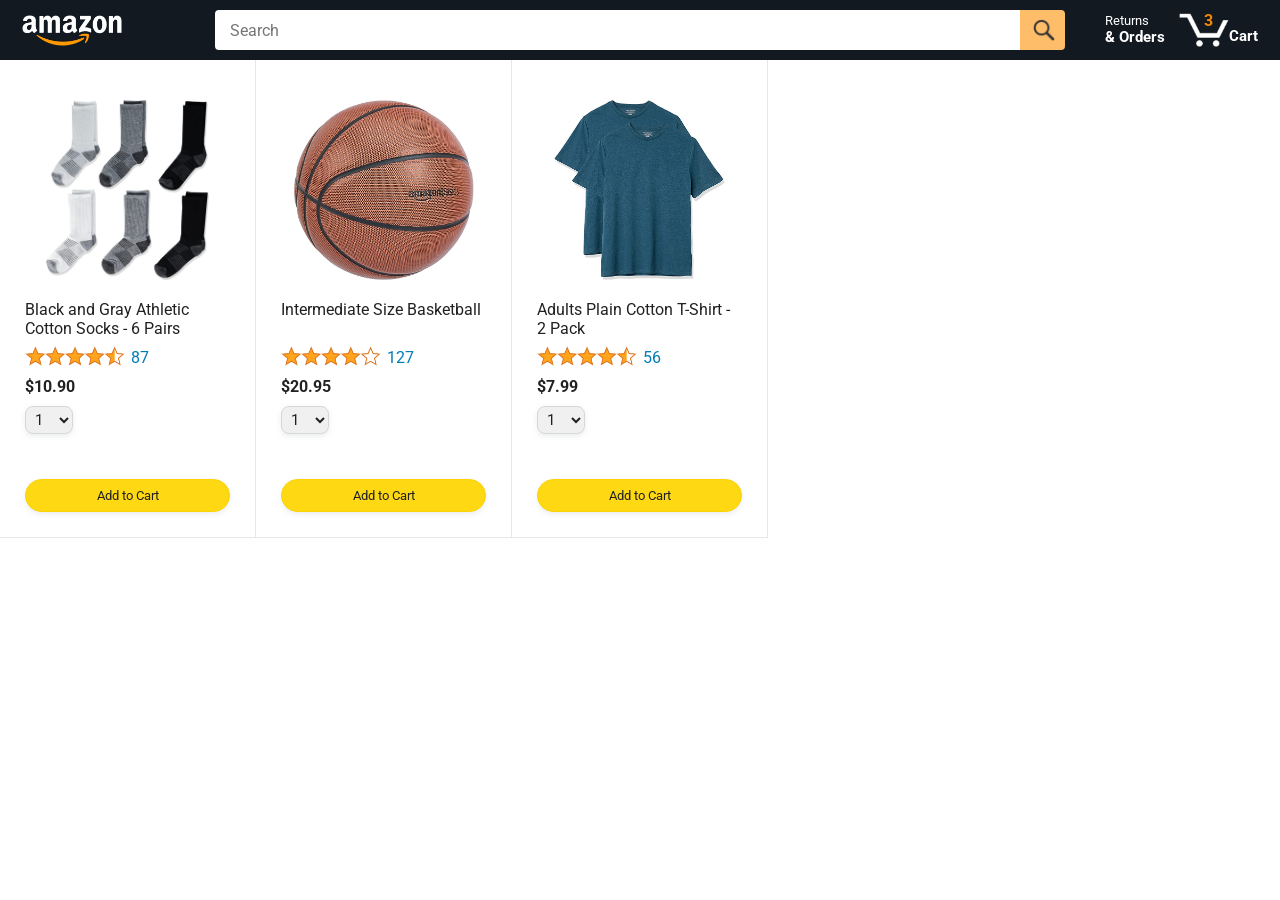
==== amazon.html @ 92a17360 "Add the starting files" ====
<!DOCTYPE html>
<html>
  <head>
    <title>Amazon Project</title>

    <!-- This code is needed for responsive design to work.
      (Responsive design = make the website look good on
      smaller screen sizes like a phone or a tablet). -->
    <meta name="viewport" content="width=device-width, initial-scale=1">

    <!-- Load a font called Roboto from Google Fonts. -->
    <link rel="preconnect" href="https://fonts.googleapis.com">
    <link rel="preconnect" href="https://fonts.gstatic.com" crossorigin>
    <link href="https://fonts.googleapis.com/css2?family=Roboto:wght@400;500;700&display=swap" rel="stylesheet">

    <!-- Here are the CSS files for this page. -->
    <link rel="stylesheet" href="styles/shared/general.css">
    <link rel="stylesheet" href="styles/shared/amazon-header.css">
    <link rel="stylesheet" href="styles/pages/amazon.css">
  </head>
  <body>
    <div class="amazon-header">
      <div class="amazon-header-left-section">
        <a href="amazon.html" class="header-link">
          <img class="amazon-logo"
            src="images/amazon-logo-white.png">
          <img class="amazon-mobile-logo"
            src="images/amazon-mobile-logo-white.png">
        </a>
      </div>

      <div class="amazon-header-middle-section">
        <input class="search-bar" type="text" placeholder="Search">

        <button class="search-button">
          <img class="search-icon" src="images/icons/search-icon.png">
        </button>
      </div>

      <div class="amazon-header-right-section">
        <a class="orders-link header-link" href="orders.html">
          <span class="returns-text">Returns</span>
          <span class="orders-text">& Orders</span>
        </a>

        <a class="cart-link header-link" href="checkout.html">
          <img class="cart-icon" src="images/icons/cart-icon.png">
          <div class="cart-quantity">3</div>
          <div class="cart-text">Cart</div>
        </a>
      </div>
    </div>
    
    <div class="main">
      <div class="products-grid">
        <div class="product-container">
          <div class="product-image-container">
            <img class="product-image"
              src="images/products/athletic-cotton-socks-6-pairs.jpg">
          </div>

          <div class="product-name limit-text-to-2-lines">
            Black and Gray Athletic Cotton Socks - 6 Pairs
          </div>

          <div class="product-rating-container">
            <img class="product-rating-stars"
              src="images/ratings/rating-45.png">
            <div class="product-rating-count link-primary">
              87
            </div>
          </div>

          <div class="product-price">
            $10.90
          </div>

          <div class="product-quantity-container">
            <select>
              <option selected value="1">1</option>
              <option value="2">2</option>
              <option value="3">3</option>
              <option value="4">4</option>
              <option value="5">5</option>
              <option value="6">6</option>
              <option value="7">7</option>
              <option value="8">8</option>
              <option value="9">9</option>
              <option value="10">10</option>
            </select>
          </div>

          <div class="product-spacer"></div>

          <div class="added-to-cart">
            <img src="images/icons/checkmark.png">
            Added
          </div>

          <button class="add-to-cart-button button-primary">
            Add to Cart
          </button>
        </div>

        <div class="product-container">
          <div class="product-image-container">
            <img class="product-image"
              src="images/products/intermediate-composite-basketball.jpg">
          </div>

          <div class="product-name limit-text-to-2-lines">
            Intermediate Size Basketball
          </div>

          <div class="product-rating-container">
            <img class="product-rating-stars"
              src="images/ratings/rating-40.png">
            <div class="product-rating-count link-primary">
              127
            </div>
          </div>

          <div class="product-price">
            $20.95
          </div>

          <div class="product-quantity-container">
            <select>
              <option selected value="1">1</option>
              <option value="2">2</option>
              <option value="3">3</option>
              <option value="4">4</option>
              <option value="5">5</option>
              <option value="6">6</option>
              <option value="7">7</option>
              <option value="8">8</option>
              <option value="9">9</option>
              <option value="10">10</option>
            </select>
          </div>

          <div class="product-spacer"></div>

          <div class="added-to-cart">
            <img src="images/icons/checkmark.png">
            Added
          </div>

          <button class="add-to-cart-button button-primary">
            Add to Cart
          </button>
        </div>

        <div class="product-container">
          <div class="product-image-container">
            <img class="product-image"
              src="images/products/adults-plain-cotton-tshirt-2-pack-teal.jpg">
          </div>

          <div class="product-name limit-text-to-2-lines">
            Adults Plain Cotton T-Shirt - 2 Pack
          </div>

          <div class="product-rating-container">
            <img class="product-rating-stars"
              src="images/ratings/rating-45.png">
            <div class="product-rating-count link-primary">
              56
            </div>
          </div>

          <div class="product-price">
            $7.99
          </div>

          <div class="product-quantity-container">
            <select>
              <option selected value="1">1</option>
              <option value="2">2</option>
              <option value="3">3</option>
              <option value="4">4</option>
              <option value="5">5</option>
              <option value="6">6</option>
              <option value="7">7</option>
              <option value="8">8</option>
              <option value="9">9</option>
              <option value="10">10</option>
            </select>
          </div>

          <div class="product-spacer"></div>

          <div class="added-to-cart">
            <img src="images/icons/checkmark.png">
            Added
          </div>

          <button class="add-to-cart-button button-primary">
            Add to Cart
          </button>
        </div>
      </div>
    </div>
  </body>
</html>
---- styles/shared/general.css ----
body {
  font-family: Roboto, Arial;
  color: rgb(33, 33, 33);
  /* The <body> element has a default margin of 8px
     on all sides. This removes the default margins. */
  margin: 0;
}

/* <p> elements have a default margin on the top
   and bottom. This removes the default margins. */
p {
  margin: 0;
}

button {
  cursor: pointer;
}

select {
  cursor: pointer;
}

input, select, button {
  font-family: Roboto, Arial;
}

.button-primary {
  color: rgb(33, 33, 33);
  background-color: rgb(255, 216, 20);
  border: 1px solid rgb(252, 210, 0);
  border-radius: 8px;
  cursor: pointer;
  box-shadow: 0 2px 5px rgba(213, 217, 217, 0.5);
}

.button-primary:hover {
  background-color: rgb(247, 202, 0);
  border: 1px solid rgb(242, 194, 0);
}

.button-primary:active {
  background: rgb(255, 216, 20);
  border-color: rgb(252, 210, 0);
  box-shadow: none;
}

.button-secondary {
  color: rgb(33, 33, 33);
  background: white;
  border: 1px solid rgb(213, 217, 217);
  border-radius: 8px;
  cursor: pointer;
  box-shadow: 0 2px 5px rgba(213, 217, 217, 0.5);
}

.button-secondary:hover {
  background-color: rgb(247, 250, 250);
}

.button-secondary:active {
  background-color: rgb(237, 253, 255);
  box-shadow: none;
}

/* These styles will limit text to 2 lines. Anything
   beyond 2 lines will be replaced with "..."
   You can find this code by using an A.I. tool or by
   searching in Google.
   https://css-tricks.com/almanac/properties/l/line-clamp/ */
.limit-text-to-2-lines {
  display: -webkit-box;
  -webkit-line-clamp: 2;
  -webkit-box-orient: vertical;
  overflow: hidden;
}

.link-primary {
  color: rgb(1, 124, 182);
  cursor: pointer;
}

.link-primary:hover {
  color: rgb(196, 80, 0);
}

/* Styles for dropdown selectors. */
select {
  color: rgb(33, 33, 33);
  background-color: rgb(240, 240, 240);
  border: 1px solid rgb(213, 217, 217);
  border-radius: 8px;
  padding: 3px 5px;
  font-size: 15px;
  cursor: pointer;
  box-shadow: 0 2px 5px rgba(213, 217, 217, 0.5);
}

select:focus,
input:focus {
  outline: 2px solid rgb(255, 153, 0);
}
---- styles/shared/amazon-header.css ----
.amazon-header {
  background-color: rgb(19, 25, 33);
  color: white;
  padding-left: 15px;
  padding-right: 15px;

  display: flex;
  align-items: center;
  justify-content: space-between;

  position: fixed;
  top: 0;
  left: 0;
  right: 0;
  height: 60px;
}

.amazon-header-left-section {
  width: 180px;
}

@media (max-width: 800px) {
  .amazon-header-left-section {
    width: unset;
  }
}

.header-link {
  display: inline-block;
  padding: 6px;
  border-radius: 2px;
  cursor: pointer;
  text-decoration: none;
  border: 1px solid rgba(0, 0, 0, 0);
}

.header-link:hover {
  border: 1px solid white;
}

.amazon-logo {
  width: 100px;
  margin-top: 5px;
}

.amazon-mobile-logo {
  display: none;
}

@media (max-width: 575px) {
  .amazon-logo {
    display: none;
  }

  .amazon-mobile-logo {
    display: block;
    height: 35px;
    margin-top: 5px;
  }
}

.amazon-header-middle-section {
  flex: 1;
  max-width: 850px;
  margin-left: 10px;
  margin-right: 10px;
  display: flex;
}

.search-bar {
  flex: 1;
  width: 0;
  font-size: 16px;
  height: 38px;
  padding-left: 15px;
  border: none;
  border-top-left-radius: 4px;
  border-bottom-left-radius: 4px;
  border-top-right-radius: 0;
  border-bottom-right-radius: 0;
}

.search-button {
  background-color: rgb(254, 189, 105);
  border: none;
  width: 45px;
  height: 40px;
  border-top-right-radius: 4px;
  border-bottom-right-radius: 4px;
  flex-shrink: 0;
}

.search-icon {
  height: 22px;
  margin-left: 2px;
  margin-top: 3px;
}

.amazon-header-right-section {
  width: 180px;
  flex-shrink: 0;
  display: flex;
  justify-content: end;
}

.orders-link {
  color: white;
}

.returns-text {
  display: block;
  font-size: 13px;
}

.orders-text {
  display: block;
  font-size: 15px;
  font-weight: 700;
}

.cart-link {
  color: white;
  display: flex;
  align-items: center;
  position: relative;
}

.cart-icon {
  width: 50px;
}

.cart-text {
  margin-top: 12px;
  font-size: 15px;
  font-weight: 700;
}

.cart-quantity {
  color: rgb(240, 136, 4);
  font-size: 16px;
  font-weight: 700;

  position: absolute;
  top: 4px;
  left: 22px;
  
  width: 26px;
  text-align: center;
}
---- styles/pages/amazon.css ----
.main {
  margin-top: 60px;
}

.products-grid {
  display: grid;

  /* - In CSS Grid, 1fr means a column will take up the
       remaining space in the grid.
     - If we write 1fr 1fr ... 1fr; 8 times, this will
       divide the grid into 8 columns, each taking up an
       equal amount of the space.
     - repeat(8, 1fr); is a shortcut for repeating "1fr"
       8 times (instead of typing out "1fr" 8 times).
       repeat(...) is a special property that works with
       display: grid; */
  grid-template-columns: repeat(8, 1fr);
}

/* @media is used to create responsive design (making the
   website look good on any screen size). This @media
   means when the screen width is 2000px or less, we
   will divide the grid into 7 columns instead of 8. */
@media (max-width: 2000px) {
  .products-grid {
    grid-template-columns: repeat(7, 1fr);
  }
}

/* This @media means when the screen width is 1600px or
   less, we will divide the grid into 6 columns. */
@media (max-width: 1600px) {
  .products-grid {
    grid-template-columns: repeat(6, 1fr);
  }
}

@media (max-width: 1300px) {
  .products-grid {
    grid-template-columns: repeat(5, 1fr);
  }
}

@media (max-width: 1000px) {
  .products-grid {
    grid-template-columns: repeat(4, 1fr);
  }
}

@media (max-width: 800px) {
  .products-grid {
    grid-template-columns: repeat(3, 1fr);
  }
}

@media (max-width: 575px) {
  .products-grid {
    grid-template-columns: repeat(2, 1fr);
  }
}

@media (max-width: 450px) {
  .products-grid {
    grid-template-columns: 1fr;
  }
}

.product-container {
  padding-top: 40px;
  padding-bottom: 25px;
  padding-left: 25px;
  padding-right: 25px;

  border-right: 1px solid rgb(231, 231, 231);
  border-bottom: 1px solid rgb(231, 231, 231);

  display: flex;
  flex-direction: column;
}

.product-image-container {
  display: flex;
  justify-content: center;
  align-items: center;

  height: 180px;
  margin-bottom: 20px;
}

.product-image {
  /* Images will overflow their container by default. To
    prevent this, we set max-width and max-height to 100%
    so they stay inside their container. */
  max-width: 100%;
  max-height: 100%;
}

.product-name {
  height: 40px;
  margin-bottom: 5px;
}

.product-rating-container {
  display: flex;
  align-items: center;
  margin-bottom: 10px;
}

.product-rating-stars {
  width: 100px;
  margin-right: 6px;
}

.product-rating-count {
  color: rgb(1, 124, 182);
  cursor: pointer;
  margin-top: 3px;
}

.product-price {
  font-weight: 700;
  margin-bottom: 10px;
}

.product-quantity-container {
  margin-bottom: 17px;
}

.product-spacer {
  flex: 1;
}

.added-to-cart {
  color: rgb(6, 125, 98);
  font-size: 16px;

  display: flex;
  align-items: center;
  margin-bottom: 8px;

  /* At first, the "Added to cart" message will
     be invisible. Use JavaScript to change the
     opacity and make it visible. */
  opacity: 0;
}

.added-to-cart img {
  height: 20px;
  margin-right: 5px;
}

.add-to-cart-button {
  width: 100%;
  padding: 8px;
  border-radius: 50px;
}
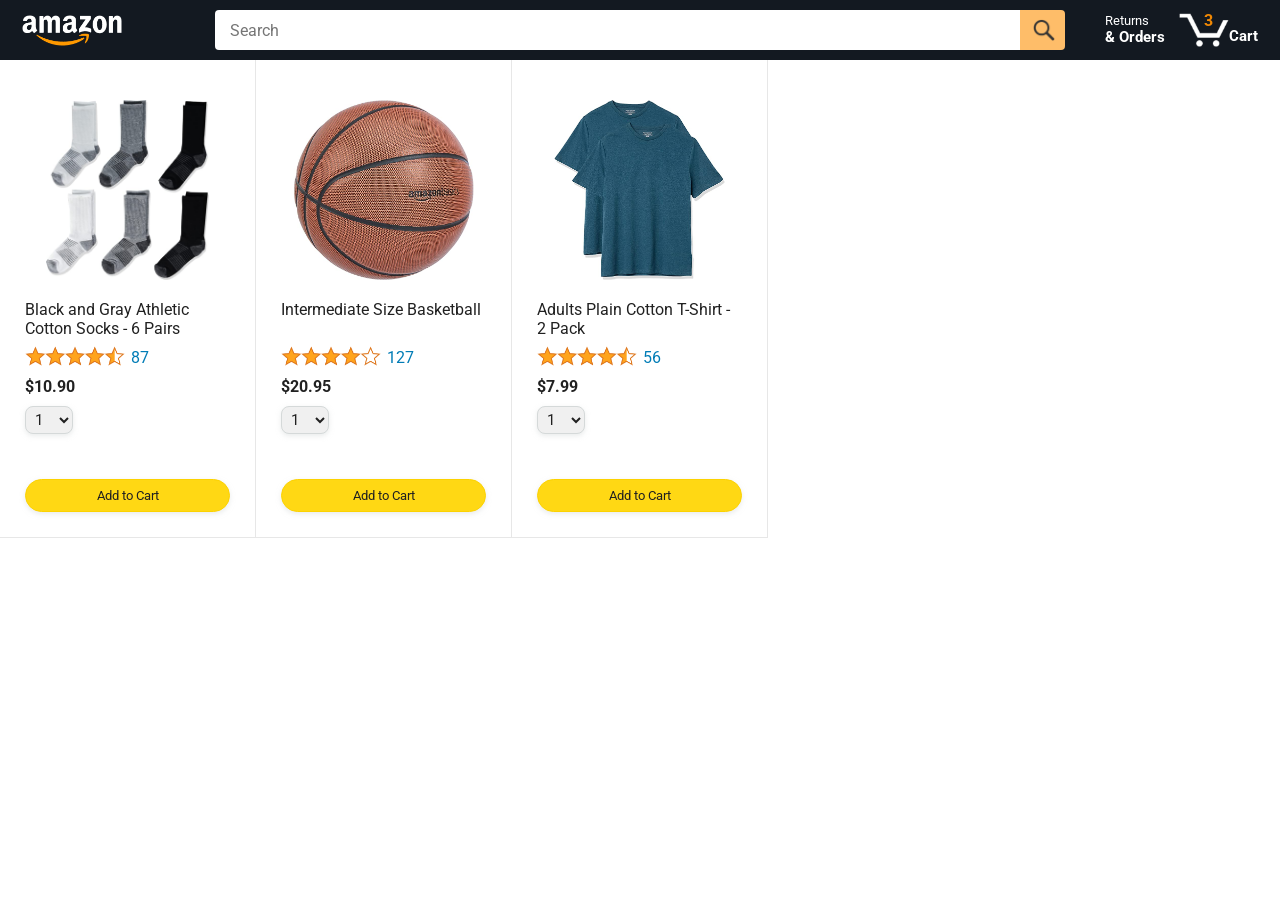
==== commit 97af72cc: "Generate HTML with JavaScript" ====
--- a/amazon.html
+++ b/amazon.html
@@ -52,154 +52,10 @@
     </div>
     
     <div class="main">
-      <div class="products-grid">
-        <div class="product-container">
-          <div class="product-image-container">
-            <img class="product-image"
-              src="images/products/athletic-cotton-socks-6-pairs.jpg">
-          </div>
-
-          <div class="product-name limit-text-to-2-lines">
-            Black and Gray Athletic Cotton Socks - 6 Pairs
-          </div>
-
-          <div class="product-rating-container">
-            <img class="product-rating-stars"
-              src="images/ratings/rating-45.png">
-            <div class="product-rating-count link-primary">
-              87
-            </div>
-          </div>
-
-          <div class="product-price">
-            $10.90
-          </div>
-
-          <div class="product-quantity-container">
-            <select>
-              <option selected value="1">1</option>
-              <option value="2">2</option>
-              <option value="3">3</option>
-              <option value="4">4</option>
-              <option value="5">5</option>
-              <option value="6">6</option>
-              <option value="7">7</option>
-              <option value="8">8</option>
-              <option value="9">9</option>
-              <option value="10">10</option>
-            </select>
-          </div>
-
-          <div class="product-spacer"></div>
-
-          <div class="added-to-cart">
-            <img src="images/icons/checkmark.png">
-            Added
-          </div>
-
-          <button class="add-to-cart-button button-primary">
-            Add to Cart
-          </button>
-        </div>
-
-        <div class="product-container">
-          <div class="product-image-container">
-            <img class="product-image"
-              src="images/products/intermediate-composite-basketball.jpg">
-          </div>
-
-          <div class="product-name limit-text-to-2-lines">
-            Intermediate Size Basketball
-          </div>
-
-          <div class="product-rating-container">
-            <img class="product-rating-stars"
-              src="images/ratings/rating-40.png">
-            <div class="product-rating-count link-primary">
-              127
-            </div>
-          </div>
-
-          <div class="product-price">
-            $20.95
-          </div>
-
-          <div class="product-quantity-container">
-            <select>
-              <option selected value="1">1</option>
-              <option value="2">2</option>
-              <option value="3">3</option>
-              <option value="4">4</option>
-              <option value="5">5</option>
-              <option value="6">6</option>
-              <option value="7">7</option>
-              <option value="8">8</option>
-              <option value="9">9</option>
-              <option value="10">10</option>
-            </select>
-          </div>
-
-          <div class="product-spacer"></div>
-
-          <div class="added-to-cart">
-            <img src="images/icons/checkmark.png">
-            Added
-          </div>
-
-          <button class="add-to-cart-button button-primary">
-            Add to Cart
-          </button>
-        </div>
-
-        <div class="product-container">
-          <div class="product-image-container">
-            <img class="product-image"
-              src="images/products/adults-plain-cotton-tshirt-2-pack-teal.jpg">
-          </div>
-
-          <div class="product-name limit-text-to-2-lines">
-            Adults Plain Cotton T-Shirt - 2 Pack
-          </div>
-
-          <div class="product-rating-container">
-            <img class="product-rating-stars"
-              src="images/ratings/rating-45.png">
-            <div class="product-rating-count link-primary">
-              56
-            </div>
-          </div>
-
-          <div class="product-price">
-            $7.99
-          </div>
-
-          <div class="product-quantity-container">
-            <select>
-              <option selected value="1">1</option>
-              <option value="2">2</option>
-              <option value="3">3</option>
-              <option value="4">4</option>
-              <option value="5">5</option>
-              <option value="6">6</option>
-              <option value="7">7</option>
-              <option value="8">8</option>
-              <option value="9">9</option>
-              <option value="10">10</option>
-            </select>
-          </div>
-
-          <div class="product-spacer"></div>
-
-          <div class="added-to-cart">
-            <img src="images/icons/checkmark.png">
-            Added
-          </div>
-
-          <button class="add-to-cart-button button-primary">
-            Add to Cart
-          </button>
-        </div>
+      <div class="products-grid js-products-grid">
       </div>
     </div>
+
+    <script src="scripts/amazon.js"></script>
   </body>
 </html>
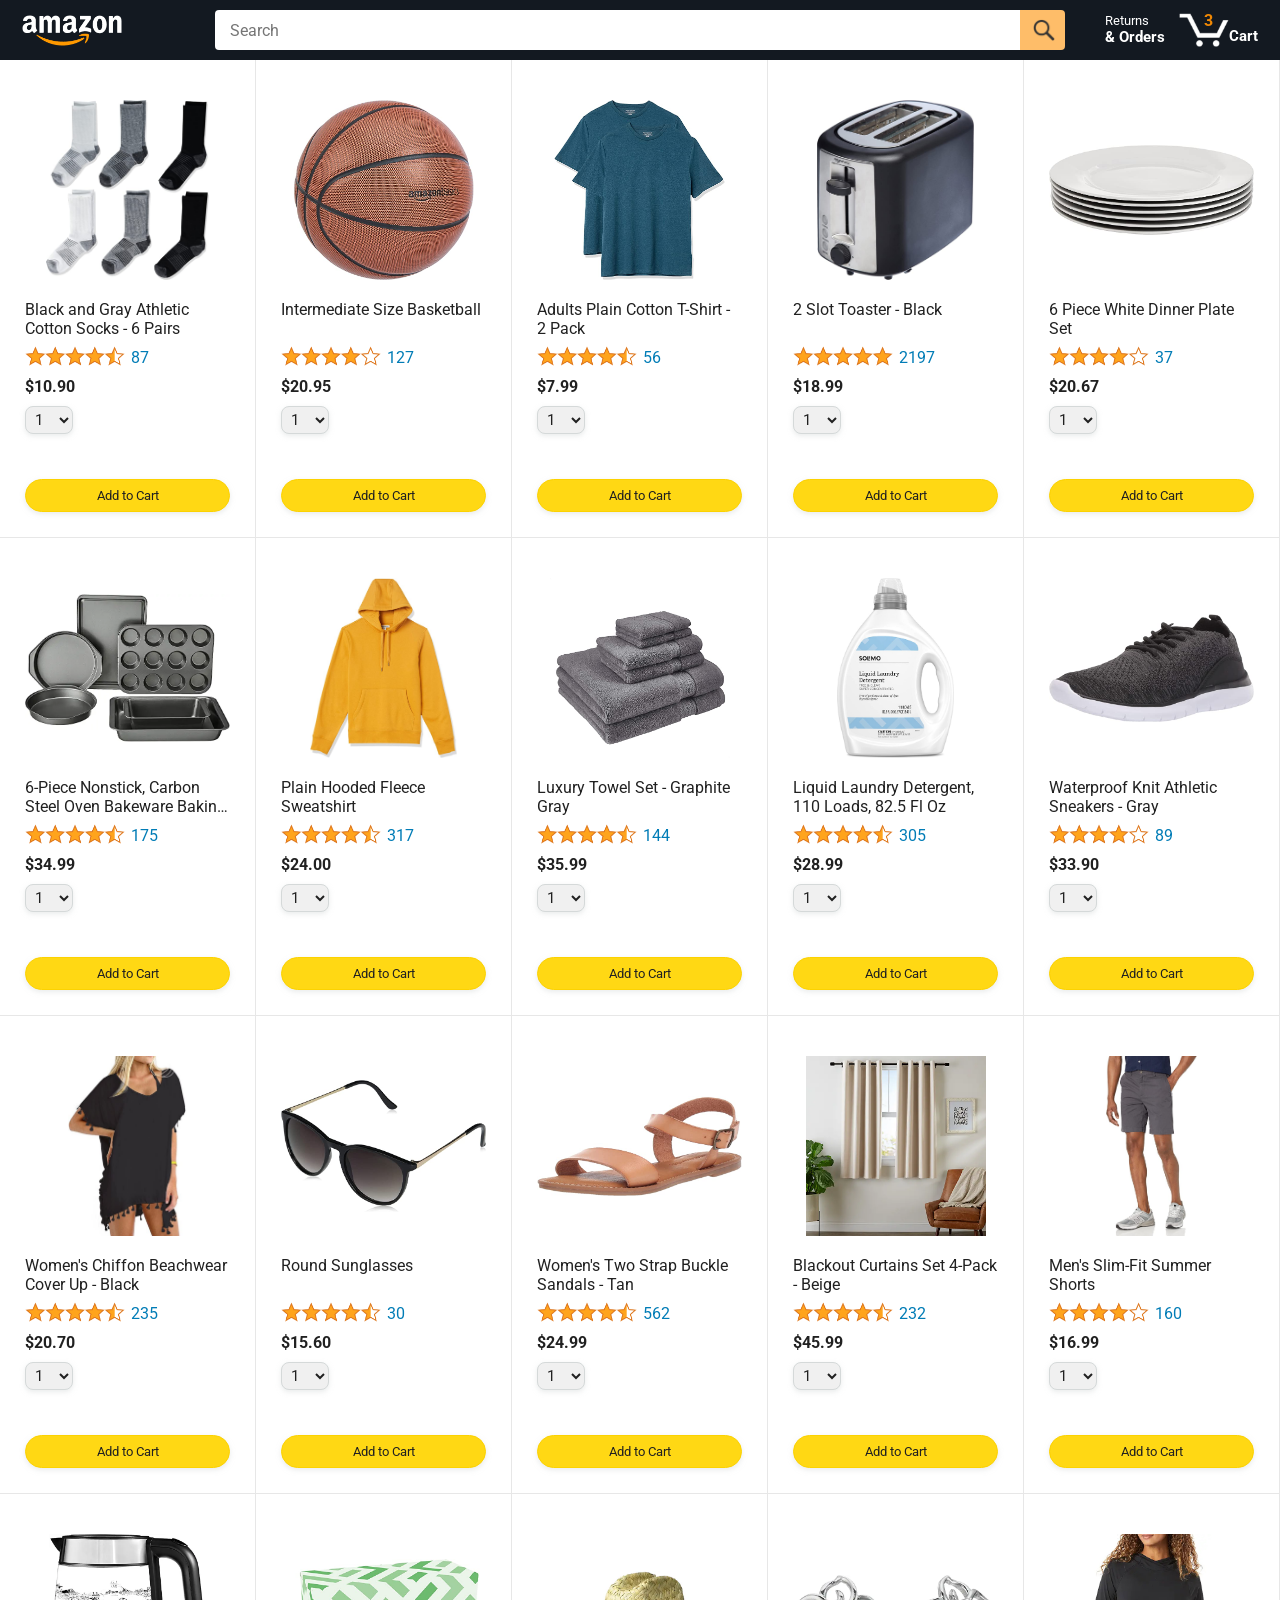
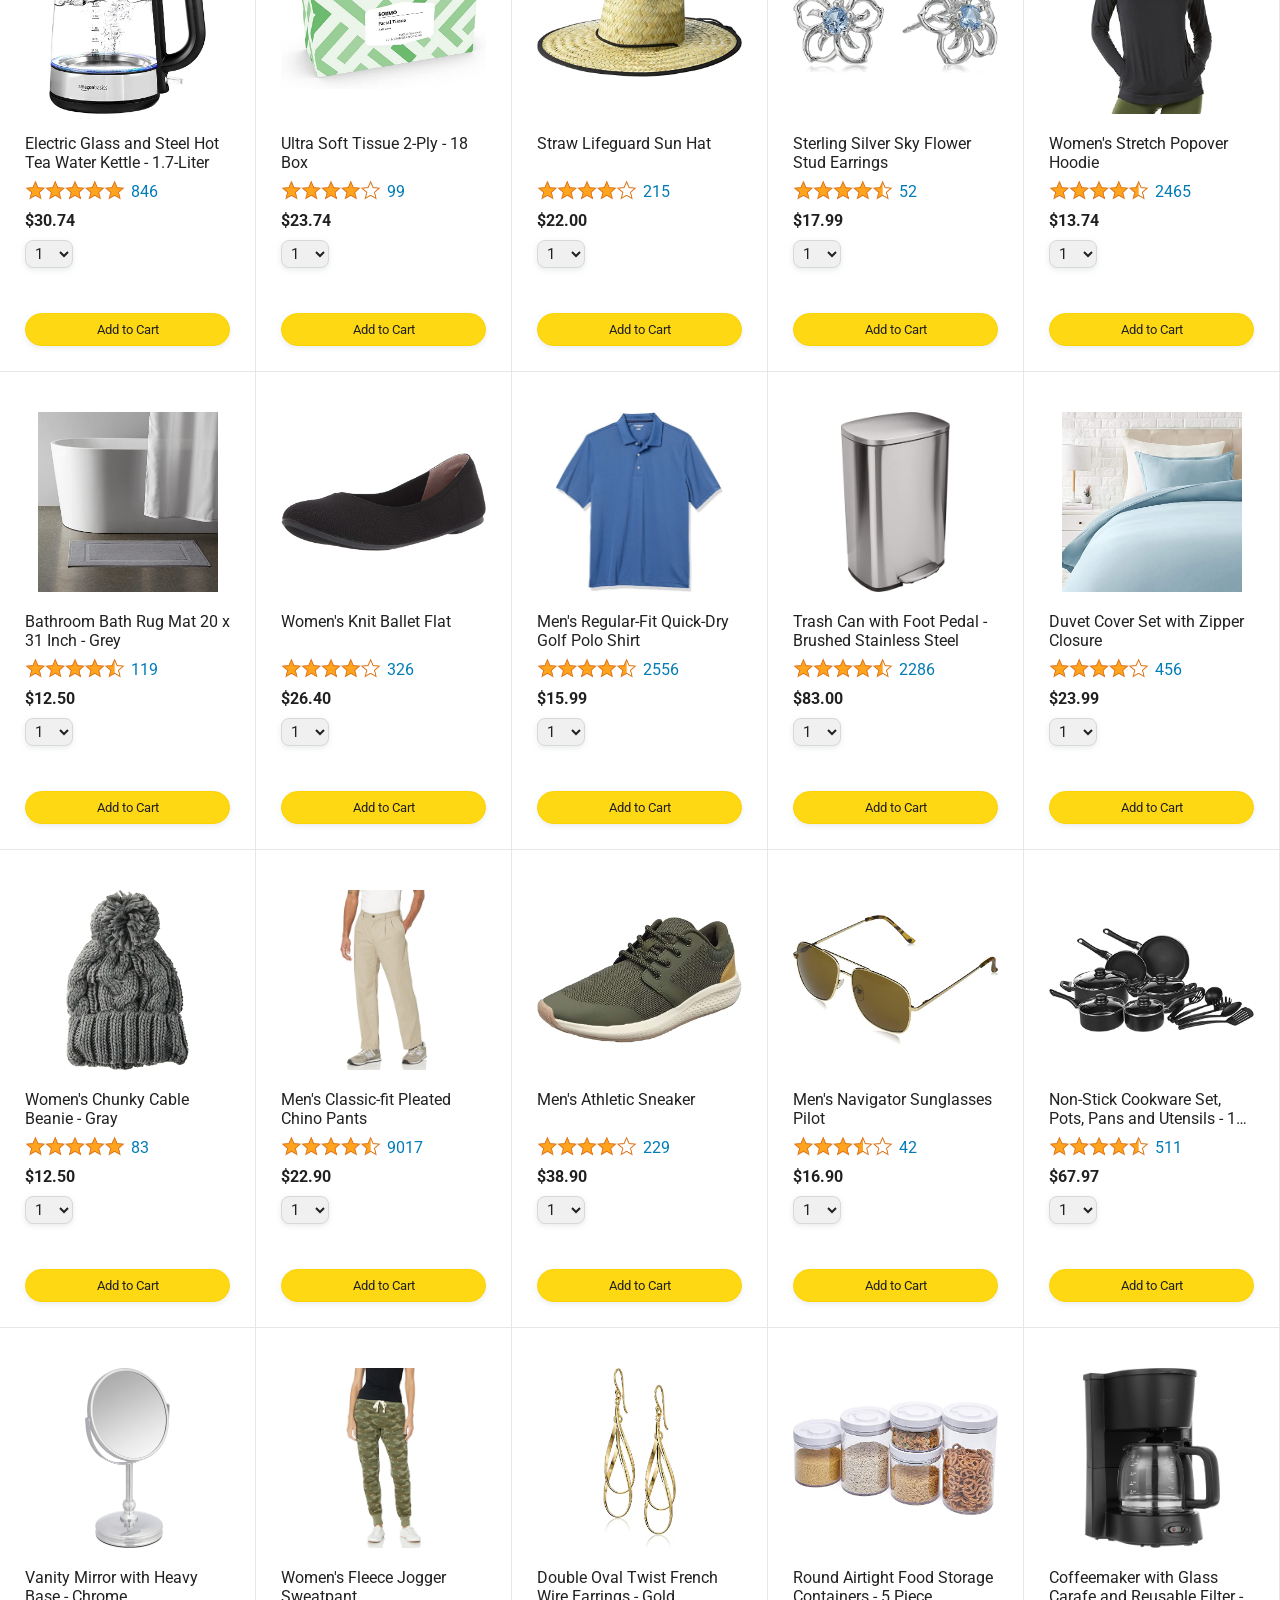
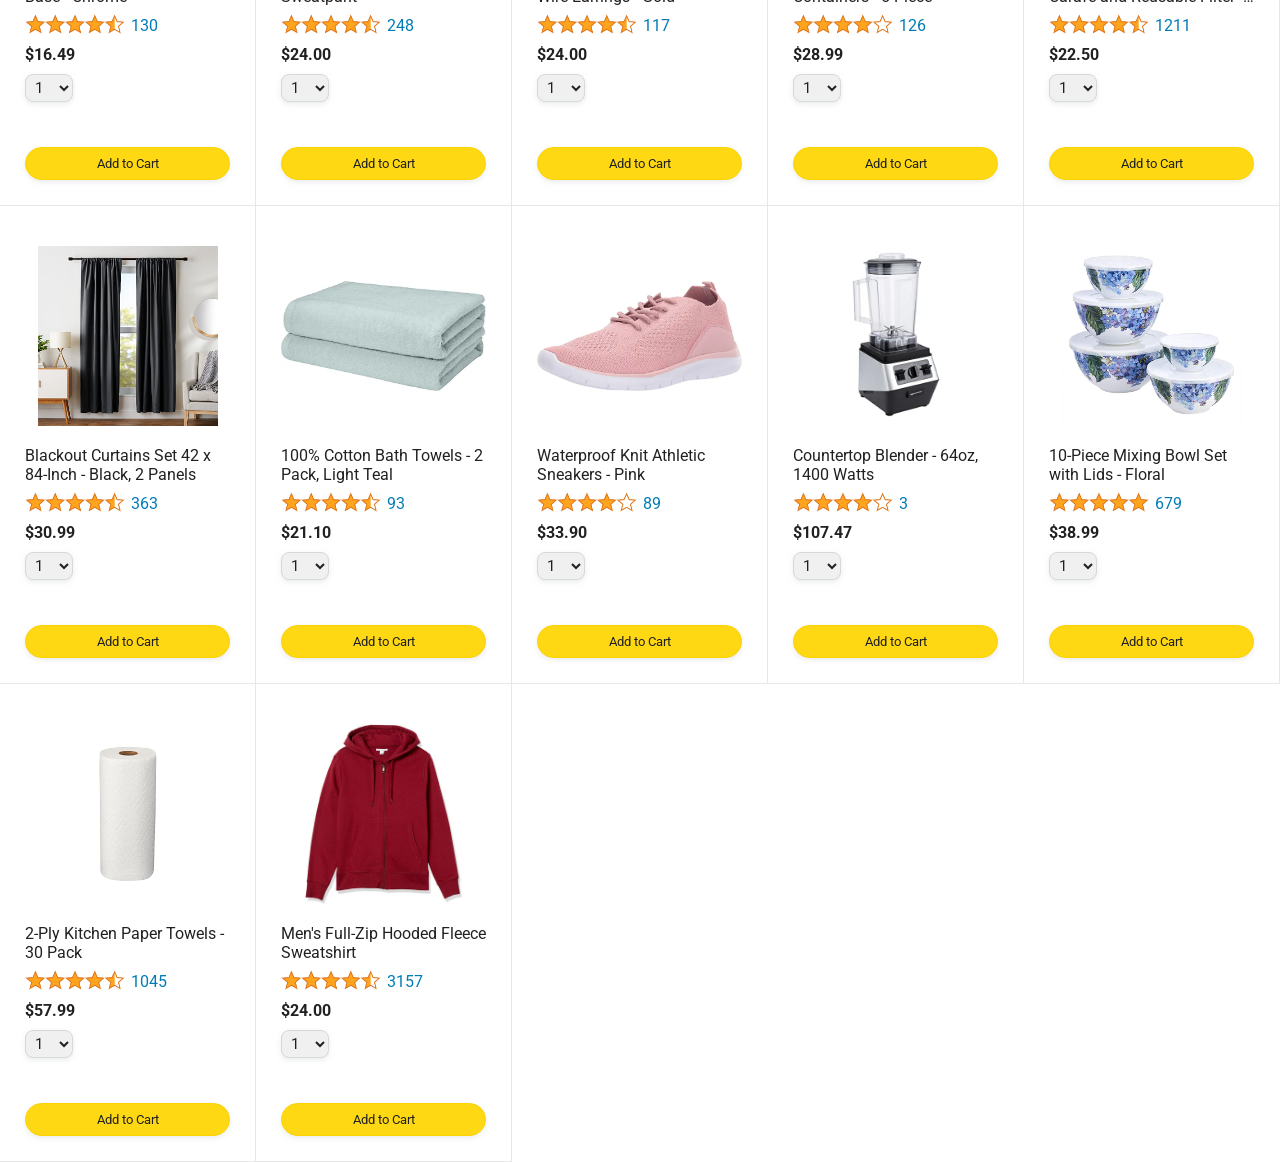
==== commit bcf6bb30: "Use products.js file" ====
--- a/amazon.html
+++ b/amazon.html
@@ -55,7 +55,7 @@
       <div class="products-grid js-products-grid">
       </div>
     </div>
-
+    <script src="data/products.js"></script>
     <script src="scripts/amazon.js"></script>
   </body>
 </html>
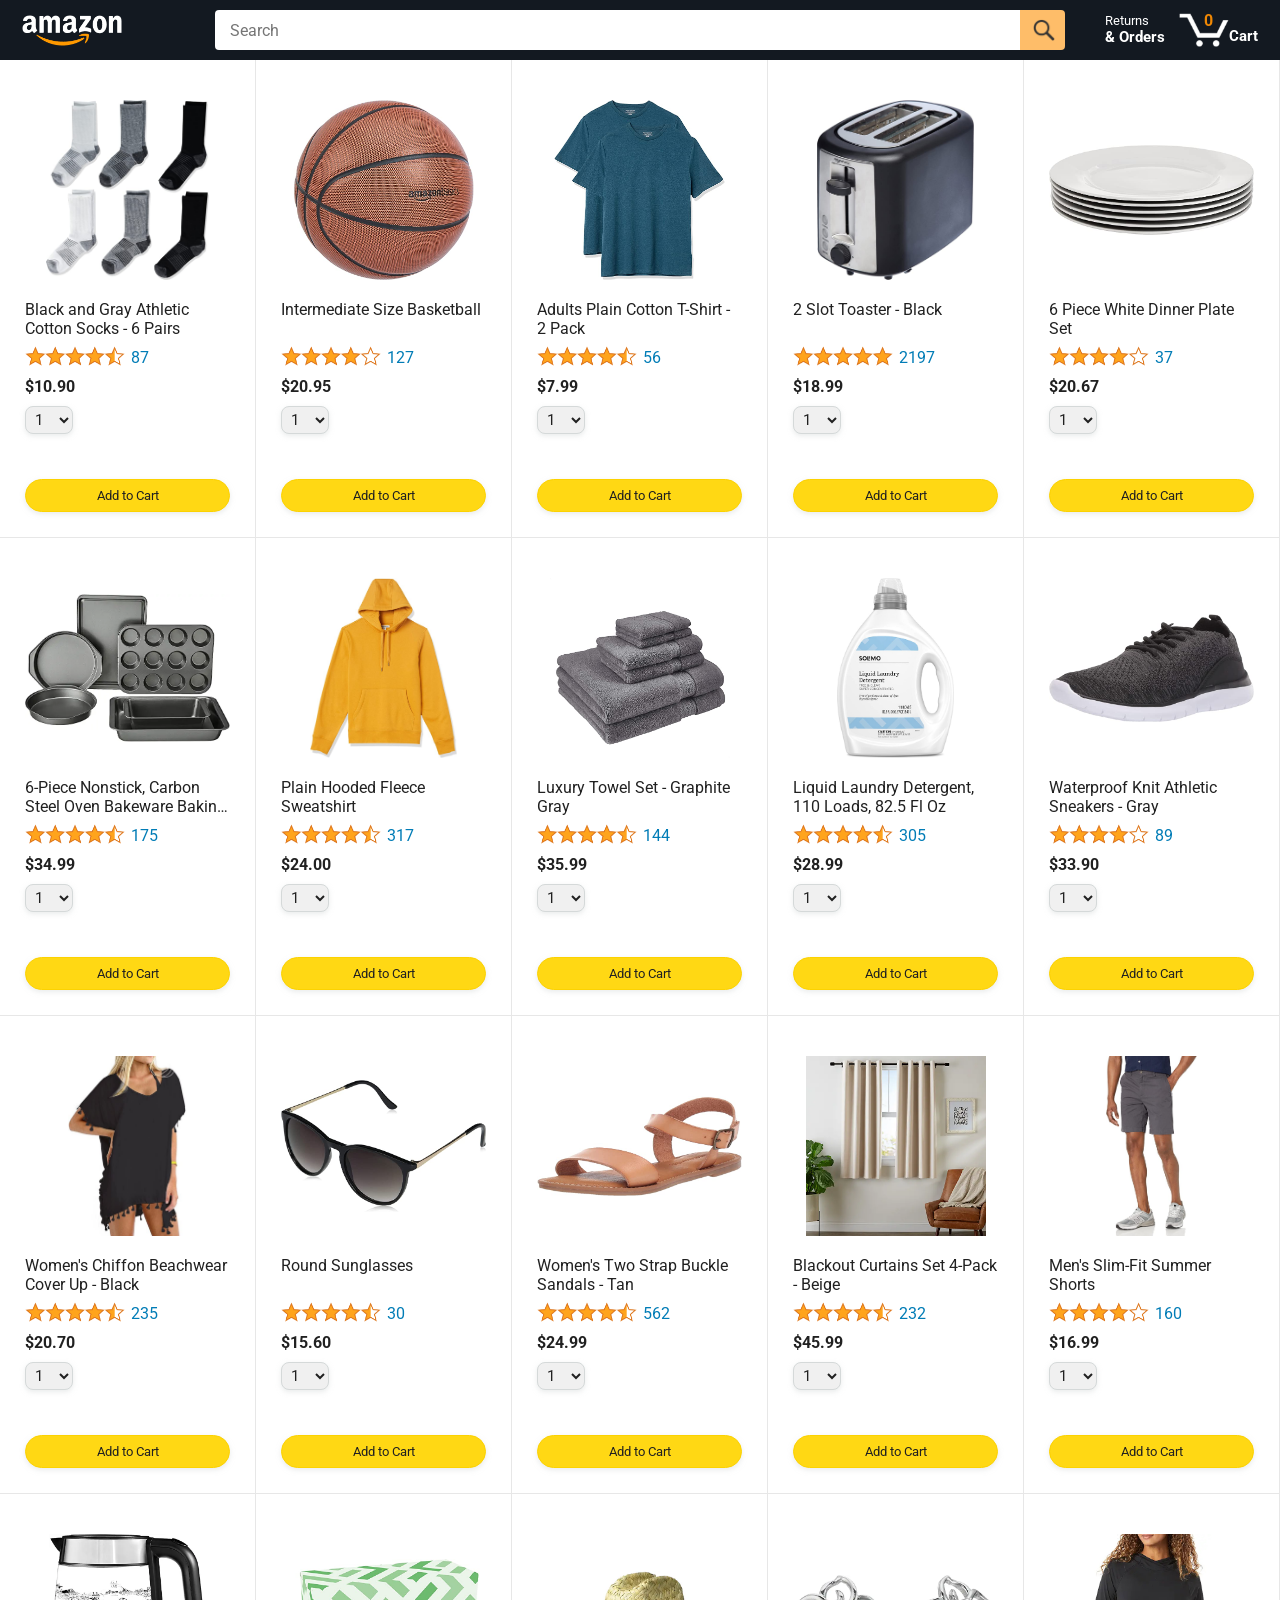
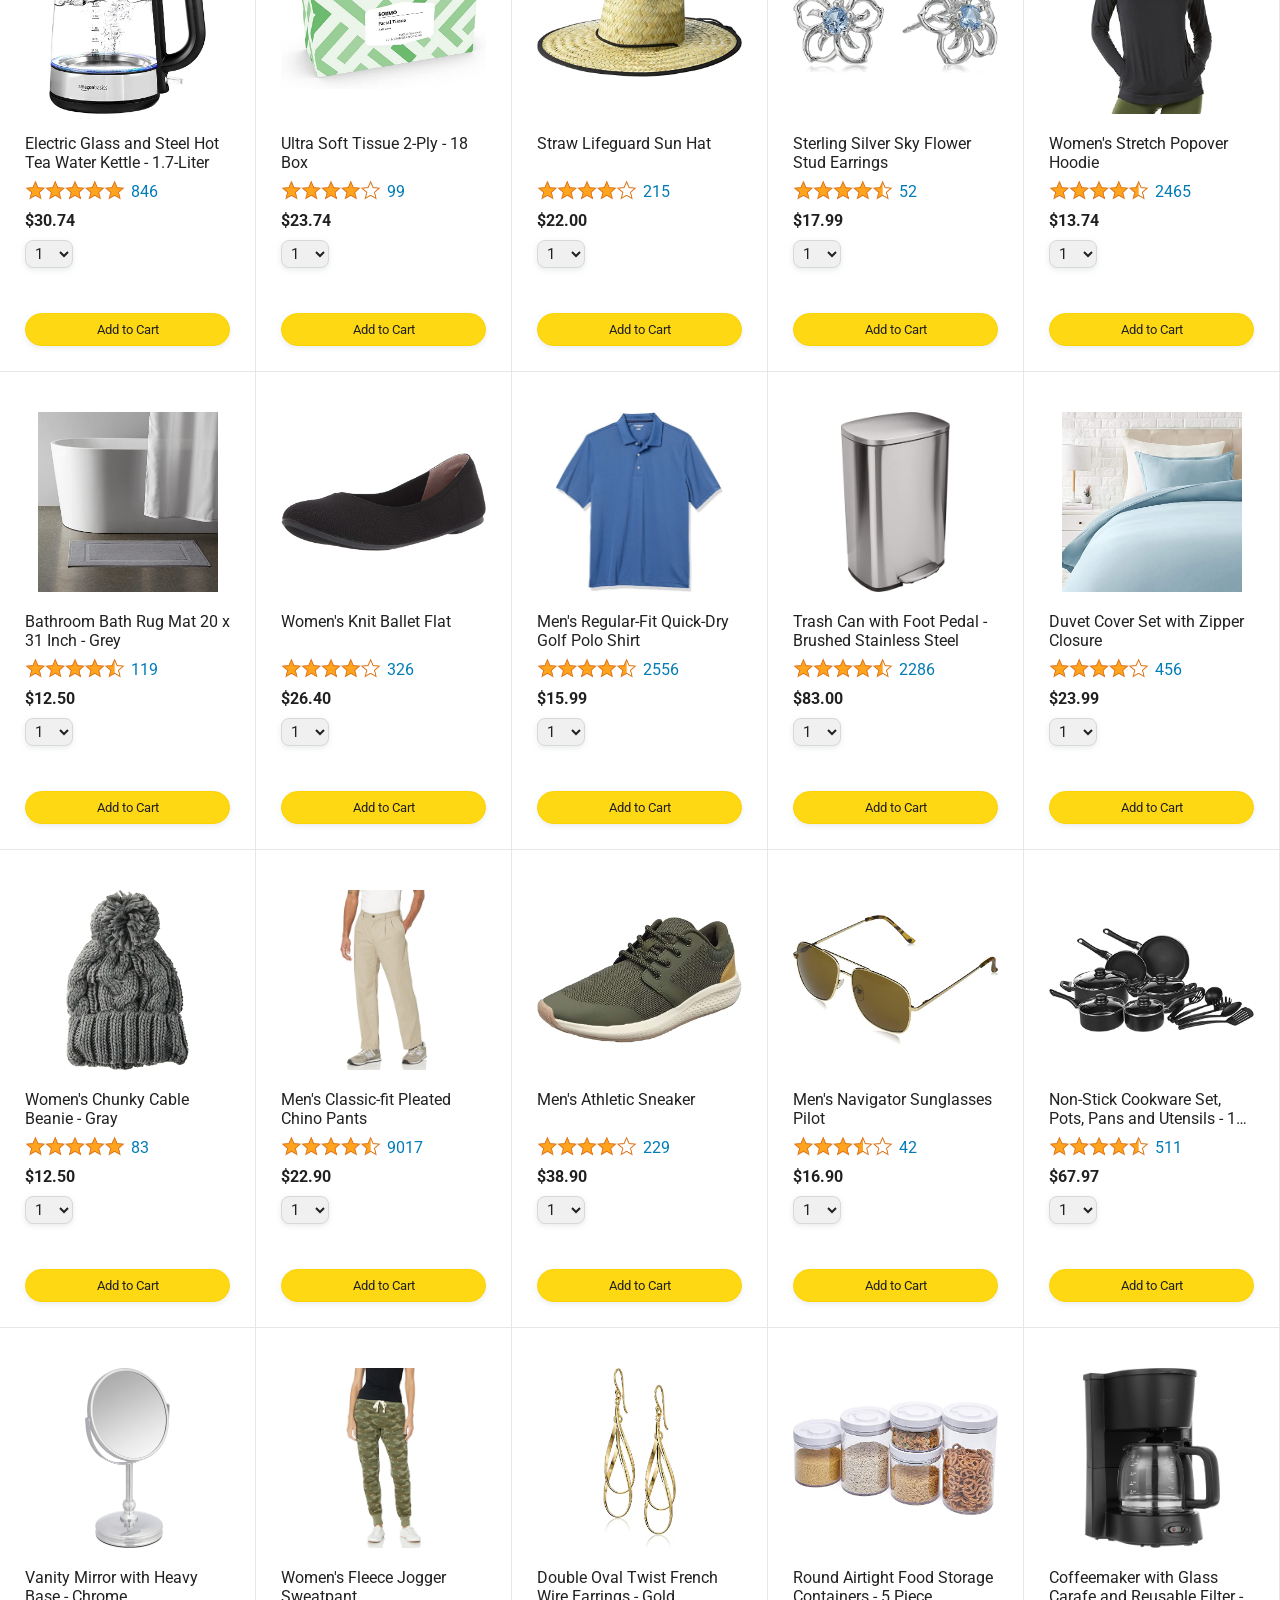
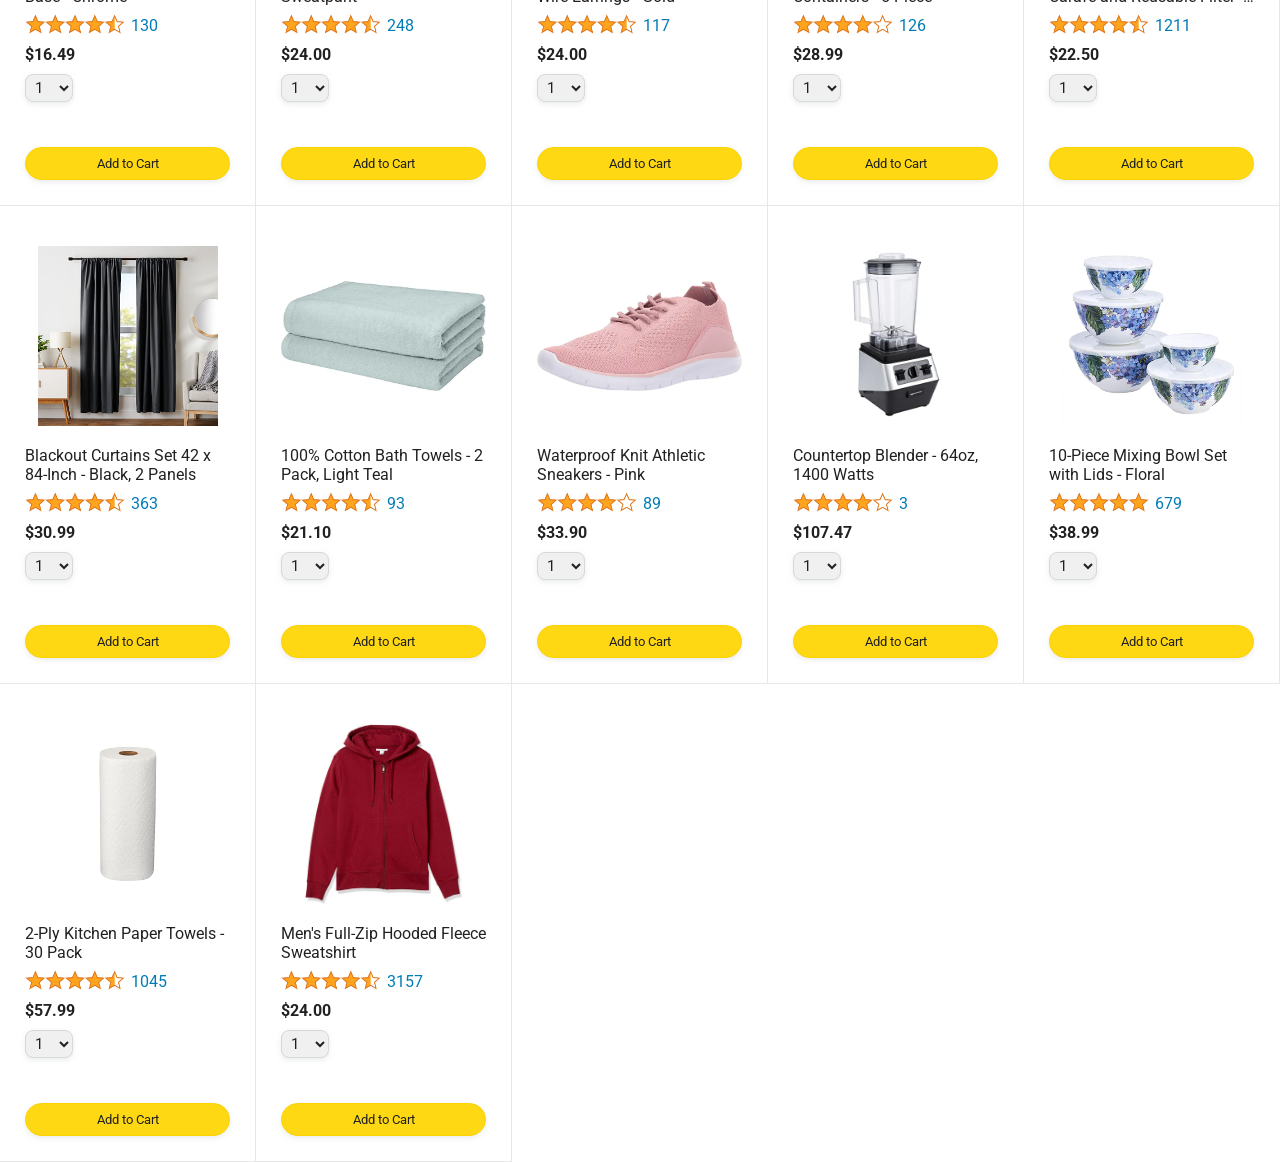
==== commit 424e0408: "Make the cart quantity interactive" ====
--- a/amazon.html
+++ b/amazon.html
@@ -45,7 +45,7 @@
 
         <a class="cart-link header-link" href="checkout.html">
           <img class="cart-icon" src="images/icons/cart-icon.png">
-          <div class="cart-quantity">3</div>
+          <div class="cart-quantity js-cart-quantity">0</div>
           <div class="cart-text">Cart</div>
         </a>
       </div>
@@ -55,6 +55,7 @@
       <div class="products-grid js-products-grid">
       </div>
     </div>
+    <script src="data/cart.js"></script>
     <script src="data/products.js"></script>
     <script src="scripts/amazon.js"></script>
   </body>
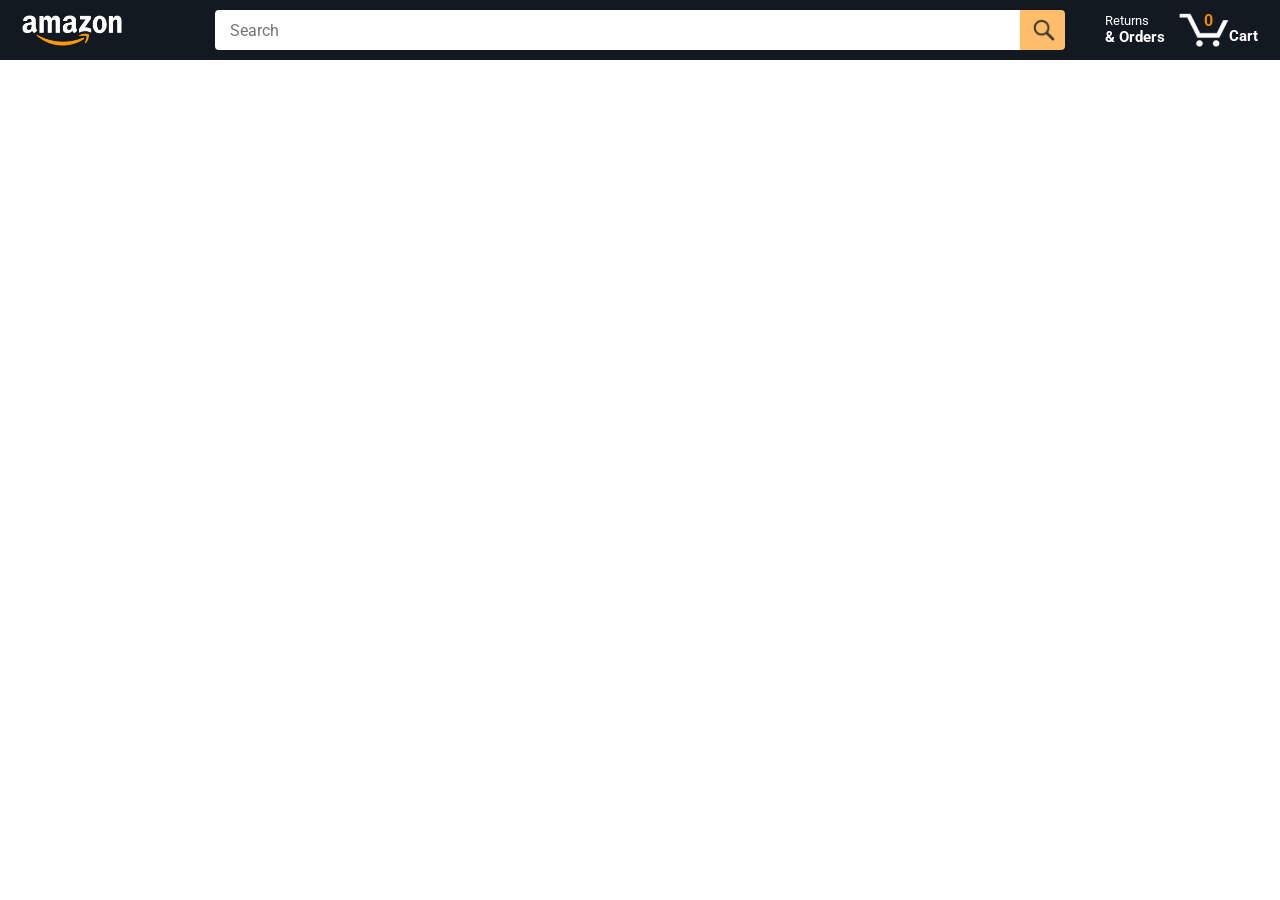
==== commit 8a1d1d5f: "import products from products.js" ====
--- a/amazon.html
+++ b/amazon.html
@@ -55,8 +55,7 @@
       <div class="products-grid js-products-grid">
       </div>
     </div>
-    <script src="data/cart.js"></script>
-    <script src="data/products.js"></script>
-    <script src="scripts/amazon.js"></script>
+    
+    <script type="module" src="scripts/amazon.js"></script>
   </body>
 </html>
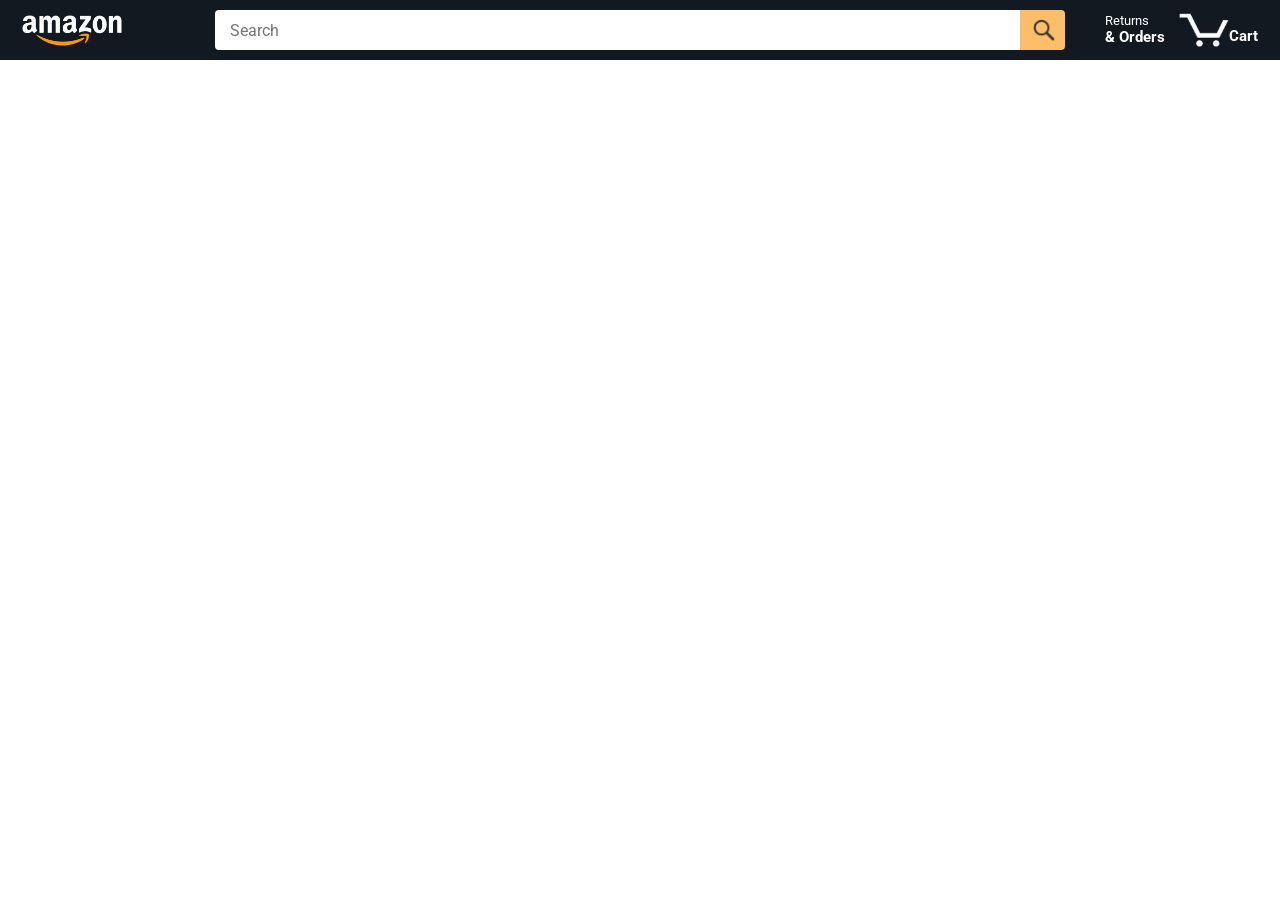
==== commit bd914955: "14a-e update the items number, update the cart in the main..." ====
--- a/amazon.html
+++ b/amazon.html
@@ -45,7 +45,7 @@
 
         <a class="cart-link header-link" href="checkout.html">
           <img class="cart-icon" src="images/icons/cart-icon.png">
-          <div class="cart-quantity js-cart-quantity">0</div>
+          <div class="cart-quantity js-cart-quantity js-update-cart-quantity"></div>
           <div class="cart-text">Cart</div>
         </a>
       </div>
